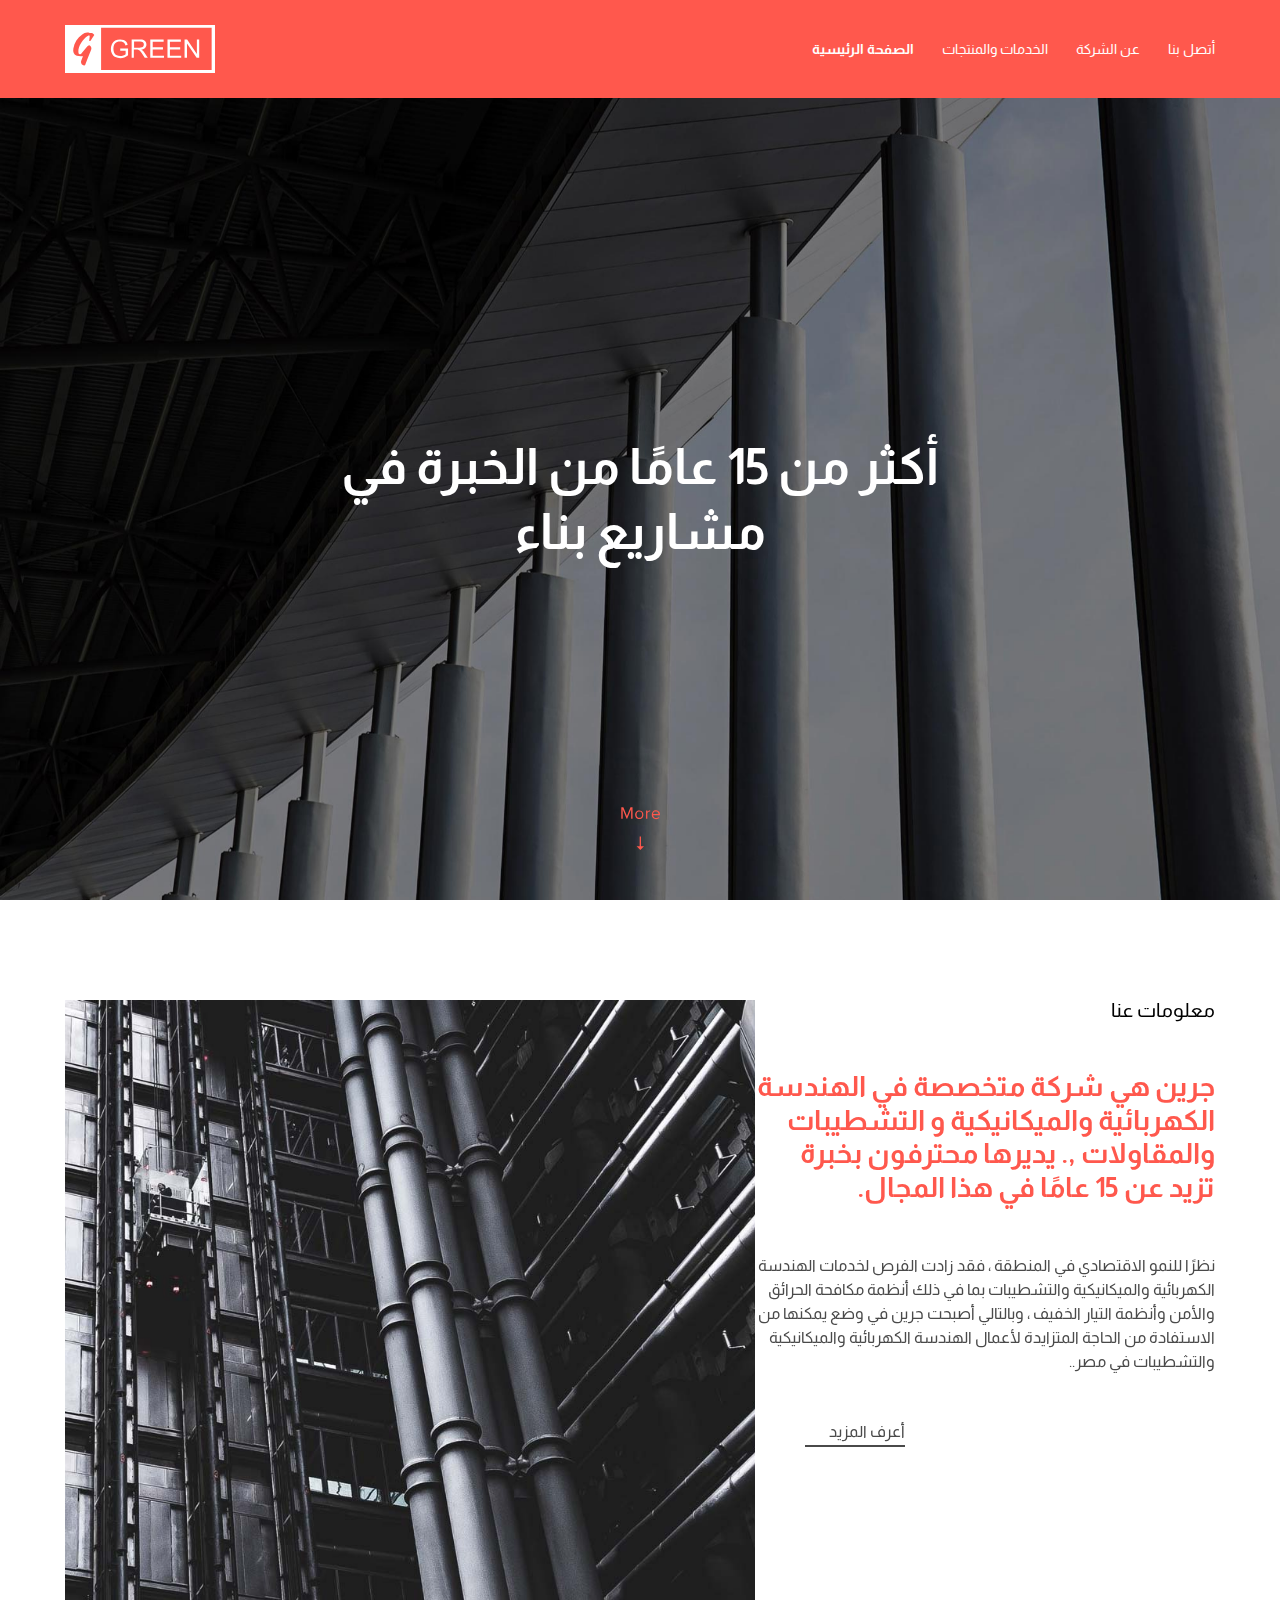
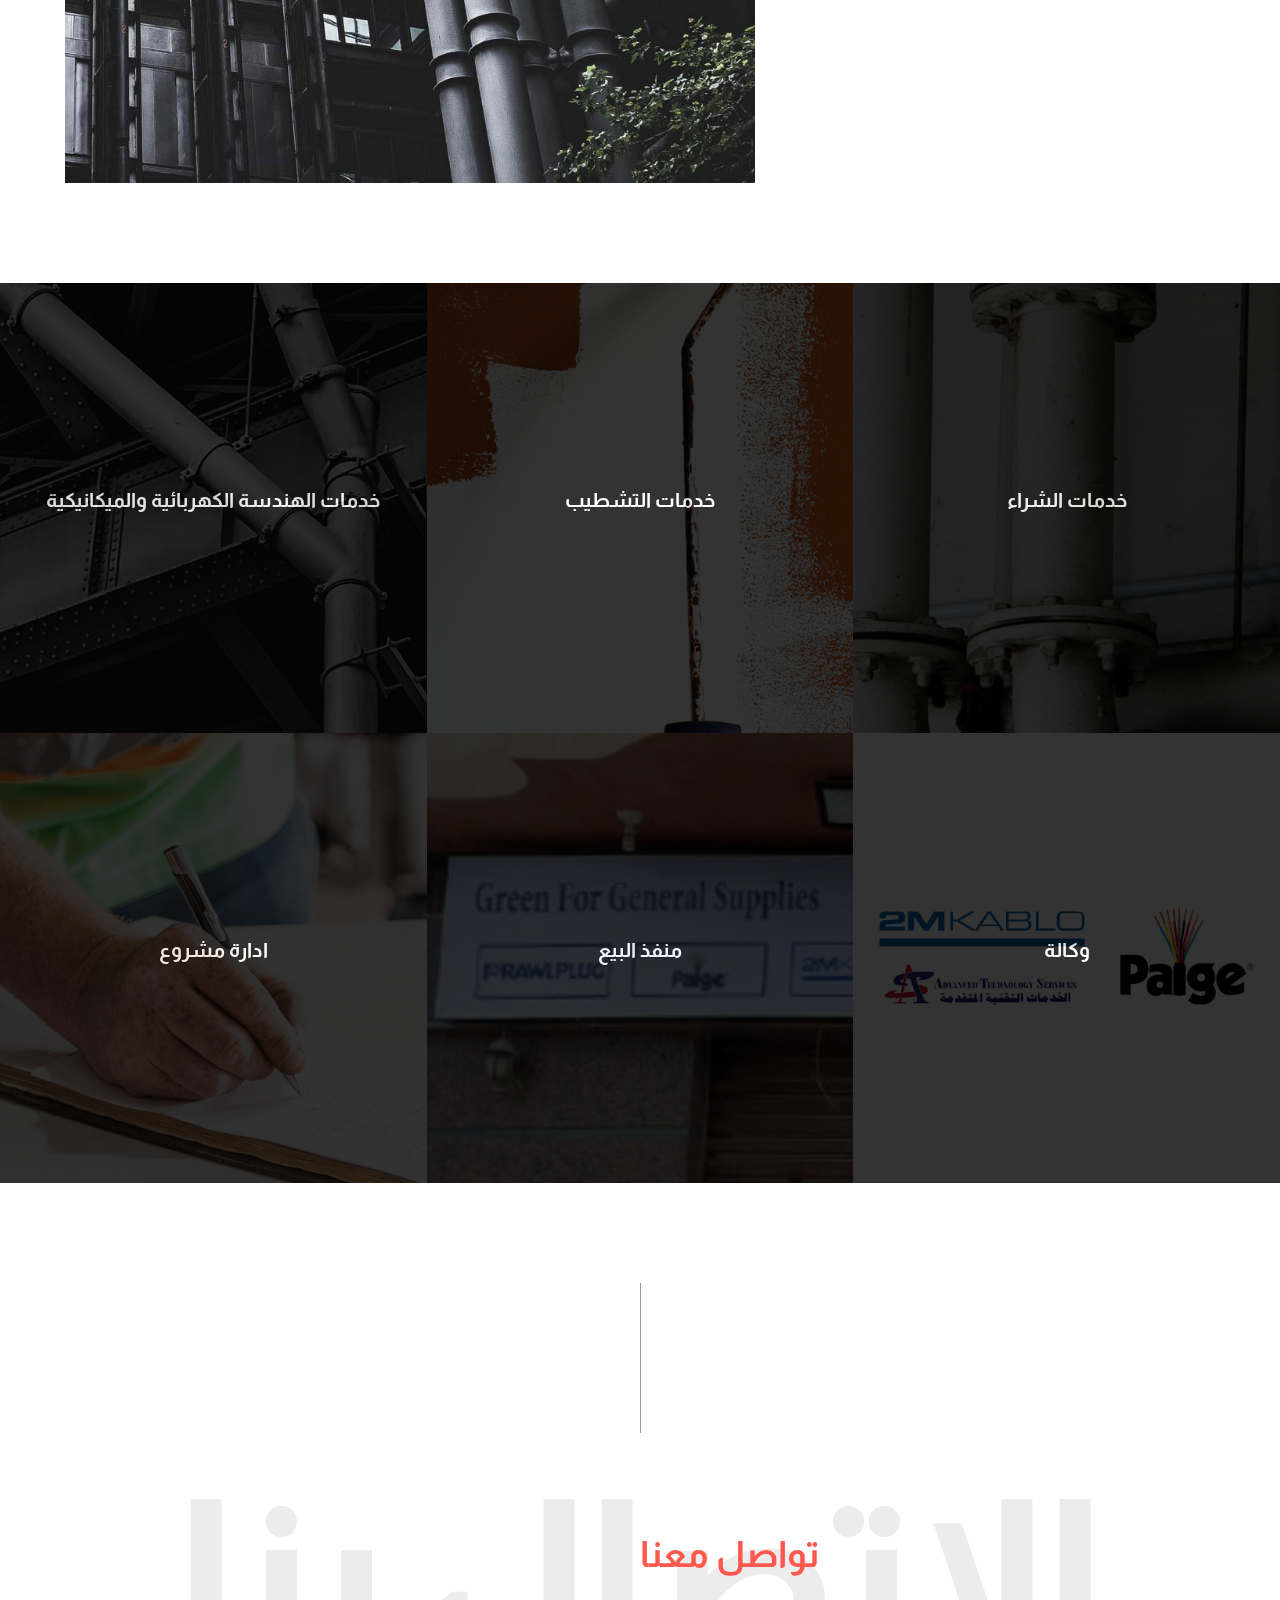
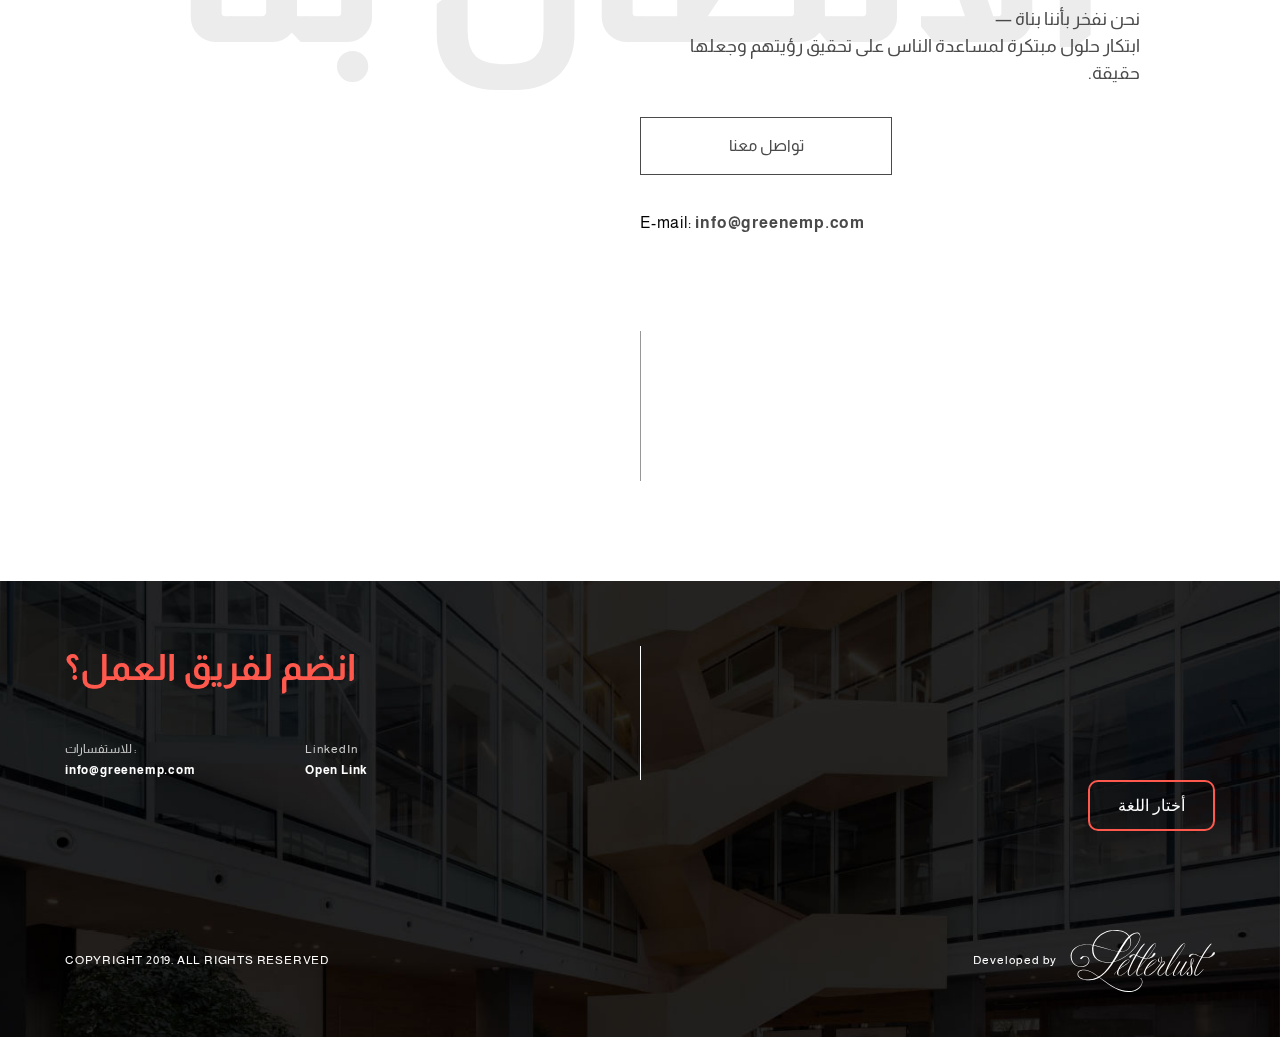
==== ar/index.html @ 24c0fe97 "Add files via upload" ====
<!doctype html>
<html lang="en" >

<head>

    <title>Green - Electromechanical Projects</title>
    <meta charset="UTF-8" />
    <meta name="viewport" content="width=device-width, initial-scale=1, maximum-scale=1, minimum-scale=1, user-scalable=no" />
    <link rel="shortcut icon" type="image/png" href="img/generic/favicon.png" />

    <!--fonts-->
<link href="https://fonts.googleapis.com/css2?family=Almarai&display=swap" rel="stylesheet">
    
    <!-- css -->
    <link rel="stylesheet" type="text/css" href="css/reset.css">
    <link rel="stylesheet" type="text/css" href="css/style.css">
    <link rel="stylesheet" type="text/css" href="css/hamburgers.css" rel="stylesheet">
	
	
	<link href="https://fonts.googleapis.com/css2?family=Almarai:wght@300&display=swap" rel="stylesheet">


</head>


<body>

    <nav>

        <div class="flex-1">
            <a href="index.html"><img src="img/generic/green-logo-white.svg"></a>
        </div>

        <ul class="flex-2 desktop-nav">
            <a href="index.html">
                <li class="current-page">الصفحة الرئيسية</li>
            </a>

            <a href="products.html">
                <li>الخدمات والمنتجات</li>
            </a>

            <a href="aboutus-company.html">
                <li>عن الشركة</li>
            </a>

            <a href="contact.html">
                <li>أتصل بنا</li>
            </a>
        </ul>

        <div class="hamburger hamburger--3dy" type="button" id="burger-button">
            <span class="hamburger-box">
                <span class="hamburger-inner"></span>
            </span>
        </div>

        <div id="mobileMenu" class="mobileMenuInactive">

            <ul id="mobileMenuUl" class="UlTransparent">

            <a href="index.html">
                <li class="current-page">الصفحة الرئيسية</li>
            </a>

            <a href="products.html">
                <li>الخدمات والمنتجات</li>
            </a>

            <a href="aboutus-company.html">
                <li>عن الشركة</li>
            </a>

            <a href="contact.html">
                <li>أتصل بنا</li>
            </a>

            </ul>

        </div>

    </nav>
    
    <section class="homepage-intro">
        
        <h1>أكثر من 15 عامًا من الخبرة في
<br>مشاريع بناء</h1>
        <img src="img/homepage/more.svg">
        
    </section>
    
    <section class="homepage-intro-img"></section>
    
    <section class="homepage-about">
        <div class="page-padding">
            <div class="flex-1">
                <h1 dir="rtl">معلومات عنا</h1>
                <h2 dir="rtl">جرين هي شركة متخصصة في الهندسة الكهربائية والميكانيكية و التشطيبات والمقاولات ,. يديرها محترفون بخبرة تزيد عن 15 عامًا في هذا المجال.</h2>
                <p dir="rtl">نظرًا للنمو الاقتصادي في المنطقة ، فقد زادت الفرص لخدمات الهندسة الكهربائية والميكانيكية والتشطيبات بما في ذلك أنظمة مكافحة الحرائق والأمن وأنظمة التيار الخفيف ، وبالتالي أصبحت جرين  في وضع يمكنها من الاستفادة من الحاجة المتزايدة لأعمال الهندسة الكهربائية والميكانيكية والتشطيبات  في مصر..</p>
                <a href="aboutus-company.html " class="CTA"> <div dir="rtl">أعرف المزيد</div> </a>
            </div>
            <div class="flex-2">
                
            </div>
        </div>
    </section>
    
    <section class="homepage-services">
        
        <div class="flex-1">
            <a href="products.html"><div class="img"></div></a>
            <h2>خدمات الهندسة الكهربائية والميكانيكية </h2>
        </div>
        <div class="flex-2">
            <a href="products.html"><div class="img"></div></a>
            <h2>خدمات التشطيب</h2>
        </div>
        <div class="flex-3">
            <a href="products.html"><div class="img"></div></a>
            <h2>خدمات الشراء</h2>
        </div>
        
        <div class="flex-4">
            <a href="products.html"><div class="img"></div></a>
            <h2>ادارة مشروع</h2>
        </div>
        <div class="flex-5">
            <a href="products.html"><div class="img"></div></a>
            <h2>منفذ البيع</h2>
        </div>
        <div class="flex-6">
            <a href="products.html"><div class="img"></div></a>
            <h2>وكالة</h2>
        </div>
        
    </section>
    
    <section class="homepage-contact">
        
        <h1>الاتصال بنا</h1>
        
        <div class="half-section">
        
            <div class="border"></div>
            
            <h2 > تواصل معنا </h2>
            
            <p dir="rtl">نحن نفخر بأننا بناة —<br>
               ابتكار حلول مبتكرة لمساعدة الناس على تحقيق رؤيتهم وجعلها حقيقة. </p>
            
            <a href="#" class="letstalk"><div>تواصل معنا</div></a>
            
            <h3>E-mail: <a href="#">info@greenemp.com</a></h3>
            
            <div class="border"></div>
        
        </div>
    </section>
    
    <footer>
        
       <div class="contact" >
            <h1  >انضم لفريق العمل؟</h1>
            <h2>للاستفسارات :<br><a href="mailto:info@greenemp.com">info@greenemp.com</a></h2>
            <h2>LinkedIn<br><a href="https://www.linkedin.com/company/green-electromechanical-projects/?viewAsMember=true" target="_blank">Open Link</a></h2>
        </div>
		
		
		
				  <div class="dropdown lang-img">
		  <button onclick="myFunction()" class="dropbtn">أختار اللغة</button>
		  <div id="myDropdown" class="dropdown-content">
			<a href="#">عربي</a>
			<a href="index.html">ENGLISH</a>
		  </div>
		</div>		
        
        <div class="credits">
            <h3>COPYRIGHT 2019. ALL RIGHTS RESERVED</h3>
            <h4>Developed by <a href="http://letterlust.studio" target="_blank"><img src="img/generic/letterlust_logo_white.svg"></a></h4>
        </div>
        
    </footer>
    
  	<script>
/* When the user clicks on the button, 
toggle between hiding and showing the dropdown content */
function myFunction() {
  document.getElementById("myDropdown").classList.toggle("show");
}

// Close the dropdown if the user clicks outside of it
window.onclick = function(event) {
  if (!event.target.matches('.dropbtn')) {
    var dropdowns = document.getElementsByClassName("dropdown-content");
    var i;
    for (i = 0; i < dropdowns.length; i++) {
      var openDropdown = dropdowns[i];
      if (openDropdown.classList.contains('show')) {
        openDropdown.classList.remove('show');
      }
    }
  }
}
</script>  
    
    <!--Hamburger Button Animation-->

    <script>
        // Look for .hamburger
        var hamburger = document.querySelector(".hamburger");
        var mobileMenu = document.querySelector("#mobileMenu");
        var mobileMenuUl = document.querySelector("#mobileMenuUl");
        // On click
        hamburger.addEventListener("click", function() {
            // Toggle class "is-active"
            hamburger.classList.toggle("is-active");
            // Open Menu
            mobileMenu.classList.toggle("mobileMenuActive");
            // Show Links
            mobileMenuUl.classList.toggle("UlOpaque");
        });
    </script>





</body>

</html>
---- ar/css/style.css ----
body {
font-family: 'Almarai', sans-serif;
    letter-spacing: 0.05em;
}




/*Generic Classes*/

.nav-space {
    padding-top: 75px;
}

.page-padding {
    padding-left: 65px;
    padding-right: 65px;
}

.CTA-section {
    background: #FF584D;
    text-align: center;
    color: #fff;
    padding: 120px 40px;
}

.CTA-section h2 {
    font-size: 40px;
    font-weight: 600;
}

.CTA-section p {
    margin: 40px auto;
    max-width: 700px;
    line-height: 2.1em;
}

.CTA-section .contactus {
    color: #fff;
    text-decoration: none;
}

.CTA-section .contactus div {
    border: solid 1px #fff;
    width: 250px;
    text-align: center;
    padding: 20px 0;
    margin: 0 auto;
}

.CTA-section .contactus div:hover {
    background: #fff;
    color: #FF584D;
    border: solid 1px #fff;
}



/*Large Desktop*/

/*Navigation*/

nav {
    background: #FF584D;
    padding: 25px 0;
    position: fixed;
    top: 0;
    left;
    0;
    width: 100%;
    z-index: 100;
}

nav .flex-1 {
    float: left;
    margin-left: 65px;
}

nav .flex-2 {
    float: right;
    margin-top: 16px;
    margin-right: 65px;
}

nav .flex-1 img {
    width: 150px;
    float: left;
}

nav .flex-1 p {
    float: left;
    color: #fff;
    font-size: 14px;
    font-weight: 600;
    margin-top: 16px;
    margin-left: 50px;
}

.desktop-nav li {
    display: inline;
    padding-left: 25px;
    font-size: 14px;
    text-align: right;
}

nav a {
    color: #fff;
    text-decoration: none;
}

nav li:hover {
    opacity: 0.5;
}

.current-page {
    font-weight: 600;
}


.desktop-nav {
    display: block;
}

#burger-button {
    display: none;
    position: absolute;
    top: 22px;
    right: 25px;
    z-index: 100;
}

#mobileMenu {
    display: block;
    background: #FF584D;
    position: fixed;
    width: 100%;
    height: 100%;
    top: 0;
    z-index: 50;

    -webkit-transition: all .3s ease-in-out 0s;
    transition: all .3s ease-in-out 0s;
}

.mobileMenuInactive {
    left: 100%;
}

.mobileMenuActive {
    left: 0;
}

#mobileMenuUl {
    -webkit-transition: all .2s linear 0.3s;
    transition: all .2s linear 0.3s;
}

.UlTransparent {
    opacity: 0;
}

.UlOpaque {
    opacity: 1;
}

#mobileMenu ul {
    margin-left: 45px;
    margin-top: 100px;
}

#mobileMenu li {
    margin: 40px 0;
    font-size: 16px;
    text-transform: uppercase;
}

/*Homepage Intro*/

.homepage-intro-img {
    position: fixed;
    top: 0;
    left: 0;
    z-index: -100;
    height: 100vh;
    width: 100%;
    background-image: url('../img/homepage/homepage-intro.jpg');
    background-repeat: no-repeat;
    -webkit-background-size: cover;
    -moz-background-size: cover;
    -o-background-size: cover;
    background-size: cover;
    background-position: center;
}

.homepage-intro {
    height: 100vh;
    width: 100%;
    position: relative;
}

.homepage-intro h1 {
    text-align: center;
    position: absolute;
    width: 100%;
    top: 50%;
    margin-top: -15px;

    color: #fff;

    font-size: 50px;
    font-weight: 600;
    line-height: 1.3em;

    height: 130px;
}

.homepage-intro img {
    position: absolute;
    width: 40px;
    bottom: 50px;
    left: 50%;
    margin-left: -20px;
}

/*Homepage About*/

.homepage-about {
    background: #fff;
    padding-top: 100px;
    padding-bottom: 100px;
    overflow: hidden;
    position: relative;
    min-height: 70vh;
}

.homepage-about .flex-1 {
    width: 40%;
    float: right;
}

.homepage-about .flex-1 h1 {
    font-size: 20px;
}

.homepage-about .flex-1 h2 {
    font-size: 36px;
    line-height: 1.2em;
    font-weight: 600;
    margin: 50px 0;
    color: #FF584D;
}

.homepage-about .flex-1 p {
    font-size: 18px;
    line-height: 1.5em;
    margin: 50px 0;
    color: #4A4A4A;
}

.homepage-about .flex-1 .CTA {
    color: #4A4A4A;
    text-decoration: none;

}

.homepage-about .flex-1 .CTA div {
    padding-bottom: 5px;
    border-bottom: solid 2px #4A4A4A;
    width: 100px;
	margin-left: 50px;

    -webkit-transition: all .1s ease-in-out 0s;
    transition: all .1s ease-in-out 0s;
}

.homepage-about .flex-1 .CTA div:hover {
    border-bottom: solid 4px #FF584D;
}

.homepage-about .flex-2 {
    height: 87vh;
    width: 60%;
    float: right;
    background-image: url('../img/homepage/homepage-about.jpg');
    background-repeat: no-repeat;
    -webkit-background-size: cover;
    -moz-background-size: cover;
    -o-background-size: cover;
    background-size: cover;
    background-position: center;
}

/*Homepage Services*/

.homepage-services {
    height: 100vh;
    background: #000;
}

.homepage-services > div {
    width: 33.333%;
    float: left;
    height: 50vh;
}

.homepage-services > div .img {
    opacity: 0.2;
}

.homepage-services > div .img:hover {
    opacity: 0.4;
}

.homepage-services .flex-1 .img {
    height: 50vh;
    background-image: url('../img/homepage/services-mepconstructionservices.jpg');
    background-repeat: no-repeat;
    -webkit-background-size: cover;
    -moz-background-size: cover;
    -o-background-size: cover;
    background-size: cover;
    background-position: center;
}

.homepage-services .flex-2 .img {
    height: 50vh;
    background-image: url('../img/homepage/services-finishingservices.jpg');
    background-repeat: no-repeat;
    -webkit-background-size: cover;
    -moz-background-size: cover;
    -o-background-size: cover;
    background-size: cover;
    background-position: center;
}

.homepage-services .flex-3 .img {
    height: 50vh;
    background-image: url('../img/homepage/services-procurementservices.jpg');
    background-repeat: no-repeat;
    -webkit-background-size: cover;
    -moz-background-size: cover;
    -o-background-size: cover;
    background-size: cover;
    background-position: center;
}

.homepage-services .flex-4 .img {
    height: 50vh;
    background-image: url('../img/homepage/services-projectmanagement.jpg');
    background-repeat: no-repeat;
    -webkit-background-size: cover;
    -moz-background-size: cover;
    -o-background-size: cover;
    background-size: cover;
    background-position: center;
}

.homepage-services .flex-5 .img {
    height: 50vh;
    background-image: url('../img/homepage/services-retail.jpg');
    background-repeat: no-repeat;
    -webkit-background-size: cover;
    -moz-background-size: cover;
    -o-background-size: cover;
    background-size: cover;
    background-position: center;
}

.homepage-services .flex-6 .img {
    height: 50vh;
    background-image: url('../img/homepage/services-agency.jpg');
    background-repeat: no-repeat;
    -webkit-background-size: cover;
    -moz-background-size: cover;
    -o-background-size: cover;
    background-size: cover;
    background-position: center;
}

.homepage-services h2 {
    font-size: 20px;
    font-weight: 600;
    color: #fff;
    text-align: center;
    margin-top: -27vh;
}


/*Homepage Contact*/

.homepage-contact {
    padding: 100px 0;
    background: #fff;
}

.homepage-contact h1 {
    text-align: center;
    font-size: 200px;
    font-weight: 800;
    letter-spacing: 0.1em;
    color: #ececec;

    position: absolute;
    width: 100%;
    margin-top: 190px;
}

.homepage-contact .half-section {
    width: 50%;
    margin-left: 50%;
    position: relative;
    z-index: 10;
}

.homepage-contact h2 {
    color: #FF584D;
    font-size: 36px;
    line-height: 1.2em;
    font-weight: 600;
    margin-top: 100px;
}

.homepage-contact p {
    color: #4A4A4A;
    font-size: 18px;
    line-height: 1.5em;
    margin: 30px 0;
    width: 500px;
}

.homepage-contact .letstalk {
    color: #4A4A4A;
    text-decoration: none;
}

.homepage-contact .letstalk div {
    border: solid 1px #4A4A4A;
    width: 250px;
    text-align: center;
    padding: 20px 0;
    margin-bottom: 40px;
}

.homepage-contact .letstalk div:hover {
    background: #FF584D;
    color: #fff;
    border: solid 1px #FF584D;
}

.homepage-contact h3 {
    font-size: 16px;
    margin-bottom: 100px;
}

.homepage-contact h3 a {
    color: #4A4A4A;
    text-decoration: none;
    font-weight: 600;
}

.homepage-contact h3 a:hover {
    color: #FF584D;
}

.homepage-contact .border {
    height: 150px;
    border-left: solid 1px #979797;
}


/*Generic*/

.page-intro {
    height: 70vh;
    margin-top: 98px;
    position: relative;
}

.page-intro-img {
    position: fixed;
    top: 0;
    left: 0;
    z-index: -100;
    height: 100vh;
    width: 100%;
}

.page-intro h1 {
    color: #fff;
    font-size: 50px;
    font-weight: 800;

    text-align: center;
    position: absolute;
    width: 100%;
    top: 50%;
    margin-top: -25px;

    height: 50px;
}

/*Products & Services*/

.products-intro-img {
    background-image: url('../img/services/services-intro.jpg');
    background-repeat: no-repeat;
    -webkit-background-size: cover;
    -moz-background-size: cover;
    -o-background-size: cover;
    background-size: cover;
    background-position: center;
}

.product-list {
    background: #fff;
    padding: 65px;
}

.product-list .container {
    display: flex;
    justify-content: space-between;
}

.product-list .container > div {
    width: 30%;
}

.product-list img {
    width: 100%;
}

.product-list h2 {
    color: #4A4A4A;
    font-size: 26px;
    line-height: 1.4;
    font-weight: 600;
    margin: 45px 0 40px 0;
}

.product-list p {
    color: #4A4A4A;
    font-size: 18px;
    line-height: 1.7em;
    margin: 40px 0;
}

.product-list a {
    color: #FF584D;
    text-decoration: none;
}



/*About Us - Company*/

.about-company-intro-img {
    background-image: url('../img/about/about-company-bg.jpg');
    background-repeat: no-repeat;
    -webkit-background-size: cover;
    -moz-background-size: cover;
    -o-background-size: cover;
    background-size: cover;
    background-position: center;
}

.about-nav {
    width: 600px;
    position: absolute;
    bottom: 100px;
    left: 50%;
    margin-left: -300px;
    overflow: hidden;
}

.about-nav a {
    color: #fff;
    text-decoration: none;
}

.about-nav div {
    text-align: center;
    width: 50%;
    float: left;
    padding-bottom: 20px;

    -webkit-transition: all .3s ease-in-out 0s;
    transition: all .3s ease-in-out 0s;
}

.about-nav div:hover {
    border-bottom: solid 2px #fff;
}

.about-nav .selected {
    border-bottom: solid 2px #fff;
}


.aboutus-company {
    background: #fff;
    padding: 65px;
}

.aboutus-company .about-us,
.aboutus-company .objectives,
.aboutus-company .mission {
    overflow: hidden;
}



.aboutus-company h1 {
    font-size: 20px;
    font-weight: 600;
    margin-bottom: 65px;
}

.aboutus-company h2 {
    font-size: 30px;
    line-height: 1.5em;
    font-weight: 600;
    margin-bottom: 65px;
    margin-right: 60px;
    color: #FF584D;
    float: right;
    width: 50%;
}


.aboutus-company h3 {
    font-size: 25px;
    line-height: 1.5em;
    font-weight: 600;
    margin-bottom: 65px;
    margin-right: 60px;
    color: #FF584D;
    float: left;
    width: 50%;
}

.aboutus-company p {
    font-size: 18px;
    line-height: 1.7em;
    margin-bottom: 65px;
    color: #4A4A4A;
}

.aboutus-company .side-image {
    width: 600px;
}

.aboutus-company .full-width {
    width: 100%;
}

.aboutus-company .objectives,
.aboutus-company .mission {
    margin-top: 65px;

}

.aboutus-company .objectives h1,
.aboutus-company .mission h1 {
    color: #FF584D;
}



.aboutus-company .objectives h2,
.aboutus-company .mission h2 {
    color: #4A4A4A;
}

.aboutus-company .objectives img {
    float: left;
    margin-right: 60px;
}

.aboutus-company .mission img {
    float: right;
}





.aboutus-company-keystosuccess {
    background: #eeeeee;
    padding: 65px;
    overflow: hidden;
}

.aboutus-company-keystosuccess h1 {
    text-transform: uppercase;
    font-size: 36px;
    font-weight: 600;
    color: #4A4A4A;
    margin-bottom: 45px;
}

.aboutus-company-keystosuccess p {
    font-size: 14px;
    line-height: 2.3em;
}

.aboutus-company-keystosuccess p b {
    font-weight: 600;
}

.aboutus-company-keystosuccess p img {
    width: 25px;
    margin-right: 8px;
    vertical-align: middle;
}

.aboutus-company-keystosuccess > img {
    width: 400px;
    float: right;
    margin-left: 60px;
}






/*About Us - Founders*/

.about-founders-intro-img {
    background-image: url('../img/about/about-founders-bg.jpg');
    background-repeat: no-repeat;
    -webkit-background-size: cover;
    -moz-background-size: cover;
    -o-background-size: cover;
    background-size: cover;
    background-position: center;
}

.aboutus-founders {
    padding: 65px;
    color: #4A4A4A;
    background: #fff;
}

.aboutus-founders .container {
    display: flex;
}

.aboutus-founders .flex-1,
.aboutus-founders .flex-2 {
    width: 50%;
}

.aboutus-founders img {
    width: 400px;
}

.aboutus-founders h1 {
    font-size: 26px;
    font-weight: 600;
    color: #FF584D;
    margin: 25px 0;
}

.aboutus-founders p {
    font-size: 14px;
    line-height: 1.9em;
    color: #4A4A4A;
    max-width: 700px;
}

.aboutus-founders p span {
    font-weight: 600;
    font-size: 16px;
}


/*Contact*/

.contact-page {
    margin-top: 98px;
    padding: 65px;
    display: flex;
    justify-content: space-between;
    color: #4A4A4A;
}

.contact-page .flex-1,
.contact-page .flex-2 {
    width: 48%;
}

.contact-page .flex-1 img {
    width: 100%;
}

.contact-page h1 {
    font-size: 40px;
    font-weight: 600;
    margin-bottom: 50px;
}

.contact-page h2 {
    font-size: 20px;
}

.contact-page h3 {
    font-size: 20px;
    line-height: 1.6em;
    font-weight: 600;
    margin-top: 25px;
}

.contact-page h3 span {
    font-weight: 400;
}

.contact-page form {
    margin-top: 50px;
}

.contact-page form input,
.contact-page form textarea {
    width: 350px;
    padding: 20px;
    margin-bottom: 25px;
    border: solid 1px #4A4A4A;
    text-transform: uppercase;
    font-size: 14px;
    letter-spacing: 0.05em;
    font-weight: 600;
    font-family: 'Montserrat', sans-serif;
    display: block;
}

.contact-page #submit {
    background: #FF584D;
    color: #fff;
    width: 392px;
    border: none;
}

.contact-page #submit:hover {
    background: #000;
}

/*Footer*/

footer {

    padding: 65px 65px 45px 65px;

    background-image: url('../img/generic/footer.jpg');
    background-repeat: no-repeat;
    -webkit-background-size: cover;
    -moz-background-size: cover;
    -o-background-size: cover;
    background-size: cover;
    background-position: center;
}

footer .contact {
    width: 50%;
    border-right: solid 1px #fff;
    overflow: hidden;
}

footer h1 {
    color: #FF584D;
    font-size: 36px;
    line-height: 1.2em;
    font-weight: 600;
    margin-bottom: 50px;
}

footer .contact h2 {
    color: #cecece;
    font-size: 12px;
    line-height: 1.7em;
    width: 240px;
    float: left;
}

footer .contact h2 a {
    color: #fff;
    text-decoration: none;
    font-weight: 600;
}

footer .contact h2 a:hover {
    color: #FF584D;
}

footer .credits {
    overflow: hidden;
    color: #fff;
    font-size: 12px;
    margin-top: 150px;
}

footer .credits h3 {
    float: left;
    margin-top: 24px;
}

footer .credits h4 {
    float: right;
}

footer .credits h4 img {
    width: 145px;
    vertical-align: middle;
    margin-left: 10px;
}



.lang-img {
	float: right;
	vertical-align: middle;
	margin-left: 10px;
	}
	
.lang-font {
	float: right;
	vertical-align: middle;
	margin-left: 10px;
	font-size:15px;
	color:white;
	text-decoration:none;
	}
	
	
	
	







.dropbtn {
  color: #dc3545;
  background-color: transparent;
  background-image: none;
  border-color: #dc3545;
  border:2px solid #ff584d;
  border-radius: 10px;
  font-size: 16px;
  color: white;
  font-size: 16px;
    padding: 14px 28px;

}

.dropbtn:hover, .dropbtn:focus {
  color: #fff;
  background-color: #dc3545;
  border-color: #dc3545;
  }

.dropdown {
  position: relative;
  display: inline-block;
}

.dropdown-content {
  display: none;
  position: absolute;
  background-color: #ffffff;
  min-width: 160px;
  overflow: auto;
  box-shadow: 0px 8px 16px 0px rgba(0,0,0,0.2);
  z-index: 1;
}

.dropdown-content a {
  color: black;
  padding: 12px 16px;
  text-decoration: none;
  display: block;
}

.dropdown a:hover {background-color: #ddd;}

.show {display: block;}


	
	

/*Responsiveness*/


/*	Less than 1020 Laptop */

@media (max-width: 1650px) {

    .homepage-about .flex-1 h2 {
        font-size: 28px;
    }

    .homepage-about .flex-1 p {
        font-size: 16px;
    }

    .product-list h2 {
        font-size: 20px;
    }

    .product-list p {
        font-size: 14px;
    }

    .aboutus-company h1 {
        font-size: 18px;
    }

    .aboutus-company h2 {
        font-size: 22px;
        line-height: 1.7em;
        width: 50%;
    }

    .aboutus-company p {
        font-size: 18px;
        line-height: 1.7em;
        color: #4A4A4A;
    }

    .aboutus-company .side-image {
        width: 400px;
    }

    .aboutus-company-keystosuccess p {
        font-size: 15px;
        line-height: 2.3em;
    }

    .aboutus-founders p {
        max-width: 440px;
    }

    .contact-page h1 {
        font-size: 30px;
    }

    .contact-page h2 {
        font-size: 16px;
    }

    .contact-page h3 {
        font-size: 16px;
    }

}


/*	Less than 1100 iPad */

@media (max-width: 1100px) {

    .desktop-nav {
        display: none;
    }

    #burger-button {
        display: block;
    }

    nav .flex-1 {
        margin-left: 40px;
    }

    .page-padding {
        padding-left: 40px;
        padding-right: 40px;
    }

    .homepage-intro h1 {
        width: 450px;
        margin-top: -80px;
        font-size: 40px;
        left: 50%;
        margin-left: -225px;
        height: 210px;
    }


    .homepage-about .flex-1 {
        width: 60%;
    }

    .homepage-about .flex-2 {
        height: 70vh;
        width: 35%;
    }

    .homepage-about .flex-1 h1 {
        font-size: 18px;
    }

    .homepage-about .flex-1 h2 {
        font-size: 25px;
        line-height: 1.3em;
    }

    .homepage-about .flex-1 p {
        font-size: 16px;
        line-height: 1.5em;
    }

    .homepage-services h2 {
        font-size: 14px;
    }

    .homepage-contact h1 {
        font-size: 120px;
        width: 100%;
        margin-top: 190px;
    }

    .homepage-contact p {
        font-size: 14px;
        line-height: 1.8em;
        width: 400px;
    }

    .homepage-contact h3 {
        font-size: 14px;
    }

    .page-intro h1 {
        font-size: 36px;
        margin-top: -20px;
        height: 40px;
    }

    .product-list h2 {
        font-size: 16px;
        line-height: 1.4em;
        margin: 45px 0 20px 0;
    }

    .product-list p {
        font-size: 14px;
        line-height: 1.7em;
        margin: 20px 0;
    }

    .CTA-section h2 {
        font-size: 30px;
    }

    .CTA-section p {
        font-size: 14px;
        max-width: 550px;
    }

    .aboutus-company {
        padding: 40px;
    }

    .aboutus-company h1 {
        font-size: 18px;
    }

    .aboutus-company h2 {
        font-size: 20px;
        line-height: 1.55em;
        width: 50%;
    }

    .aboutus-company p {
        font-size: 15px;
        line-height: 1.7em;
    }

    .aboutus-company .side-image {
        width: 100%;
    }

    .aboutus-company .objectives h2,
    .aboutus-company .mission h2 {
        width: 100%;
    }

    .aboutus-company .objectives h1 {
        margin-top: 10px;
    }

    .aboutus-company .objectives .side-image {
        margin-top: 0px;
    }

    .aboutus-company .mission .side-image {
        margin-bottom: 75px;
    }

    .aboutus-company-keystosuccess {
        padding: 65px 40px;
    }

    .aboutus-company-keystosuccess > img {
        width: 100%;
        float: left;
        margin-left: 0;
        margin-bottom: 60px;
    }

    .aboutus-founders {
        padding: 40px 40px 65px 40px;
    }

    .aboutus-founders .flex-1,
    .aboutus-founders .flex-2 {
        width: 50%;
    }

    .aboutus-founders img {
        width: 90%;
    }

    .aboutus-founders h1 {
        font-size: 20px;
    }

    .aboutus-founders p {
        font-size: 14px;
        line-height: 1.9em;
        color: #4A4A4A;
        max-width: 290px;
    }

    .aboutus-founders p span {
        font-weight: 600;
        font-size: 16px;
    }

    .contact-page {
        padding: 40px;
    }

    .contact-page .flex-1 {
        width: 45%;
    }

    .contact-page .flex-2 {
        width: 50%;
    }

    .contact-page h1 {
        font-size: 26px;
    }

    .contact-page h2 {
        font-size: 14px;
    }

    .contact-page h3 {
        font-size: 14px;
    }

    .contact-page form input,
    .contact-page form textarea {
        width: 250px;
        font-size: 12px;
    }

    .contact-page #submit {
        width: 292px;
        font-size: 12px;
    }

    footer {
        padding: 65px 40px 45px 40px;
    }

    footer .contact h2 {
        margin-top: 20px;
    }

}


/*	Less than 700 Mobile */

@media (max-width: 700px) {

    nav .flex-1 p {
        display: none;
    }

    .homepage-intro h1 {
        width: 300px;
        margin-top: -55px;
        font-size: 30px;
        margin-left: -150px;
        height: 155px;
    }

    .homepage-about .flex-1 {
        width: 100%;
    }

    .homepage-about .flex-2 {
        width: 100%;
        margin-top: 50px;
    }

    .homepage-services h2 {
        font-size: 11px;
        line-height: 1.3em;
        width: 130px;
        margin-left: auto;
        margin-right: auto;
    }

    .homepage-contact {
        padding: 0;
    }

    .homepage-contact h1 {
        font-size: 60px;
        margin-top: 120px;
    }

    .homepage-contact .half-section {
        width: 100%;
        margin-left: 0;
        text-align: center;
    }

    .homepage-contact h2 {
        color: #FF584D;
        font-size: 30px;
        line-height: 1.2em;
        font-weight: 600;
        margin-top: 100px;
    }

    .homepage-contact p {
        font-size: 14px;
        line-height: 1.7em;
        margin: 30px auto;
        max-width: 340px;
    }

    .homepage-contact .letstalk div {
        width: 250px;
        margin: 0 auto 40px auto;
    }

    .homepage-contact .border {
        height: 80px;
        border-left: none;
    }

    .page-intro h1 {
        font-size: 26px;
        margin-top: -13px;
        height: 26px;
    }

    .product-list {
        padding: 40px;
    }

    .product-list .container {
        display: block;
    }

    .product-list .container > div {
        width: 100%;
        margin-bottom: 50px;
    }

    .about-nav {
        width: 320px;
        margin-left: -160px;
    }
    
    .aboutus-company h2 {
        width: 100%;
    }
    
    .aboutus-founders .container {
        display: block;
    }
    
    .aboutus-founders .flex-1,
    .aboutus-founders .flex-2 {
        width: 100%;
        margin-bottom: 40px;
    }

    .aboutus-founders img {
        width: 100%;
    }
    
    .contact-page {
        display: block;
    }
    
    .contact-page .flex-1 {
        width: 100%;
        margin-bottom: 40px;
    }

    .contact-page .flex-2 {
        width: 100%;
    }

    .contact-page h1 {
        font-size: 26px;
    }

    .contact-page h2 {
        font-size: 14px;
    }

    .contact-page h3 {
        font-size: 14px;
    }

    .contact-page form input,
    .contact-page form textarea {
        width: 250px;
        font-size: 12px;
    }

    .contact-page #submit {
        width: 292px;
        font-size: 12px;
    }

    footer .contact {
        width: 100%;
        border-right: none;
    }

    footer .contact h2 {
        font-size: 14px;
    }

    footer .credits {
        margin-top: 100px;
    }

    footer .credits h3 {
        float: left;
        margin-top: 0;
        margin-bottom: 30px;
    }

    footer .credits h4 {
        float: left;
    }


}
---- ar/css/hamburgers.css ----
/*!
 * Hamburgers
 * @description Tasty CSS-animated hamburgers
 * @author Jonathan Suh @jonsuh
 * @site https://jonsuh.com/hamburgers
 * @link https://github.com/jonsuh/hamburgers
 */
.hamburger {
  padding: 15px 15px;
  display: inline-block;
  cursor: pointer;
  transition-property: opacity, filter;
  transition-duration: 0.15s;
  transition-timing-function: linear;
  font: inherit;
  color: inherit;
  text-transform: none;
  background-color: transparent;
  border: 0;
  margin: 0;
  overflow: visible; }
  .hamburger:hover {
    opacity: 0.7; }
  .hamburger.is-active:hover {
    opacity: 0.7; }
  .hamburger.is-active .hamburger-inner,
  .hamburger.is-active .hamburger-inner::before,
  .hamburger.is-active .hamburger-inner::after {
    background-color: #fff; }

.hamburger-box {
  width: 40px;
  height: 24px;
  display: inline-block;
  position: relative; }

.hamburger-inner {
  display: block;
  top: 50%;
  margin-top: -2px; }
  .hamburger-inner, .hamburger-inner::before, .hamburger-inner::after {
    width: 40px;
    height: 3px;
    background-color: #fff;
    border-radius: 0px;
    position: absolute;
    transition-property: transform;
    transition-duration: 0.15s;
    transition-timing-function: ease; }
  .hamburger-inner::before, .hamburger-inner::after {
    content: "";
    display: block; }
  .hamburger-inner::before {
    top: -10px; }
  .hamburger-inner::after {
    bottom: -10px; }

/*
   * 3DX
   */
.hamburger--3dx .hamburger-box {
  perspective: 80px; }

.hamburger--3dx .hamburger-inner {
  transition: transform 0.15s cubic-bezier(0.645, 0.045, 0.355, 1), background-color 0s 0.1s cubic-bezier(0.645, 0.045, 0.355, 1); }
  .hamburger--3dx .hamburger-inner::before, .hamburger--3dx .hamburger-inner::after {
    transition: transform 0s 0.1s cubic-bezier(0.645, 0.045, 0.355, 1); }

.hamburger--3dx.is-active .hamburger-inner {
  background-color: transparent !important;
  transform: rotateY(180deg); }
  .hamburger--3dx.is-active .hamburger-inner::before {
    transform: translate3d(0, 10px, 0) rotate(45deg); }
  .hamburger--3dx.is-active .hamburger-inner::after {
    transform: translate3d(0, -10px, 0) rotate(-45deg); }

/*
   * 3DX Reverse
   */
.hamburger--3dx-r .hamburger-box {
  perspective: 80px; }

.hamburger--3dx-r .hamburger-inner {
  transition: transform 0.15s cubic-bezier(0.645, 0.045, 0.355, 1), background-color 0s 0.1s cubic-bezier(0.645, 0.045, 0.355, 1); }
  .hamburger--3dx-r .hamburger-inner::before, .hamburger--3dx-r .hamburger-inner::after {
    transition: transform 0s 0.1s cubic-bezier(0.645, 0.045, 0.355, 1); }

.hamburger--3dx-r.is-active .hamburger-inner {
  background-color: transparent !important;
  transform: rotateY(-180deg); }
  .hamburger--3dx-r.is-active .hamburger-inner::before {
    transform: translate3d(0, 10px, 0) rotate(45deg); }
  .hamburger--3dx-r.is-active .hamburger-inner::after {
    transform: translate3d(0, -10px, 0) rotate(-45deg); }

/*
   * 3DY
   */
.hamburger--3dy .hamburger-box {
  perspective: 80px; }

.hamburger--3dy .hamburger-inner {
  transition: transform 0.15s cubic-bezier(0.645, 0.045, 0.355, 1), background-color 0s 0.1s cubic-bezier(0.645, 0.045, 0.355, 1); }
  .hamburger--3dy .hamburger-inner::before, .hamburger--3dy .hamburger-inner::after {
    transition: transform 0s 0.1s cubic-bezier(0.645, 0.045, 0.355, 1); }

.hamburger--3dy.is-active .hamburger-inner {
  background-color: transparent !important;
  transform: rotateX(-180deg); }
  .hamburger--3dy.is-active .hamburger-inner::before {
    transform: translate3d(0, 10px, 0) rotate(45deg); }
  .hamburger--3dy.is-active .hamburger-inner::after {
    transform: translate3d(0, -10px, 0) rotate(-45deg); }

/*
   * 3DY Reverse
   */
.hamburger--3dy-r .hamburger-box {
  perspective: 80px; }

.hamburger--3dy-r .hamburger-inner {
  transition: transform 0.15s cubic-bezier(0.645, 0.045, 0.355, 1), background-color 0s 0.1s cubic-bezier(0.645, 0.045, 0.355, 1); }
  .hamburger--3dy-r .hamburger-inner::before, .hamburger--3dy-r .hamburger-inner::after {
    transition: transform 0s 0.1s cubic-bezier(0.645, 0.045, 0.355, 1); }

.hamburger--3dy-r.is-active .hamburger-inner {
  background-color: transparent !important;
  transform: rotateX(180deg); }
  .hamburger--3dy-r.is-active .hamburger-inner::before {
    transform: translate3d(0, 10px, 0) rotate(45deg); }
  .hamburger--3dy-r.is-active .hamburger-inner::after {
    transform: translate3d(0, -10px, 0) rotate(-45deg); }

/*
   * 3DXY
   */
.hamburger--3dxy .hamburger-box {
  perspective: 80px; }

.hamburger--3dxy .hamburger-inner {
  transition: transform 0.15s cubic-bezier(0.645, 0.045, 0.355, 1), background-color 0s 0.1s cubic-bezier(0.645, 0.045, 0.355, 1); }
  .hamburger--3dxy .hamburger-inner::before, .hamburger--3dxy .hamburger-inner::after {
    transition: transform 0s 0.1s cubic-bezier(0.645, 0.045, 0.355, 1); }

.hamburger--3dxy.is-active .hamburger-inner {
  background-color: transparent !important;
  transform: rotateX(180deg) rotateY(180deg); }
  .hamburger--3dxy.is-active .hamburger-inner::before {
    transform: translate3d(0, 10px, 0) rotate(45deg); }
  .hamburger--3dxy.is-active .hamburger-inner::after {
    transform: translate3d(0, -10px, 0) rotate(-45deg); }

/*
   * 3DXY Reverse
   */
.hamburger--3dxy-r .hamburger-box {
  perspective: 80px; }

.hamburger--3dxy-r .hamburger-inner {
  transition: transform 0.15s cubic-bezier(0.645, 0.045, 0.355, 1), background-color 0s 0.1s cubic-bezier(0.645, 0.045, 0.355, 1); }
  .hamburger--3dxy-r .hamburger-inner::before, .hamburger--3dxy-r .hamburger-inner::after {
    transition: transform 0s 0.1s cubic-bezier(0.645, 0.045, 0.355, 1); }

.hamburger--3dxy-r.is-active .hamburger-inner {
  background-color: transparent !important;
  transform: rotateX(180deg) rotateY(180deg) rotateZ(-180deg); }
  .hamburger--3dxy-r.is-active .hamburger-inner::before {
    transform: translate3d(0, 10px, 0) rotate(45deg); }
  .hamburger--3dxy-r.is-active .hamburger-inner::after {
    transform: translate3d(0, -10px, 0) rotate(-45deg); }

/*
   * Arrow
   */
.hamburger--arrow.is-active .hamburger-inner::before {
  transform: translate3d(-8px, 0, 0) rotate(-45deg) scale(0.7, 1); }

.hamburger--arrow.is-active .hamburger-inner::after {
  transform: translate3d(-8px, 0, 0) rotate(45deg) scale(0.7, 1); }

/*
   * Arrow Right
   */
.hamburger--arrow-r.is-active .hamburger-inner::before {
  transform: translate3d(8px, 0, 0) rotate(45deg) scale(0.7, 1); }

.hamburger--arrow-r.is-active .hamburger-inner::after {
  transform: translate3d(8px, 0, 0) rotate(-45deg) scale(0.7, 1); }

/*
   * Arrow Alt
   */
.hamburger--arrowalt .hamburger-inner::before {
  transition: top 0.1s 0.1s ease, transform 0.1s cubic-bezier(0.165, 0.84, 0.44, 1); }

.hamburger--arrowalt .hamburger-inner::after {
  transition: bottom 0.1s 0.1s ease, transform 0.1s cubic-bezier(0.165, 0.84, 0.44, 1); }

.hamburger--arrowalt.is-active .hamburger-inner::before {
  top: 0;
  transform: translate3d(-8px, -10px, 0) rotate(-45deg) scale(0.7, 1);
  transition: top 0.1s ease, transform 0.1s 0.1s cubic-bezier(0.895, 0.03, 0.685, 0.22); }

.hamburger--arrowalt.is-active .hamburger-inner::after {
  bottom: 0;
  transform: translate3d(-8px, 10px, 0) rotate(45deg) scale(0.7, 1);
  transition: bottom 0.1s ease, transform 0.1s 0.1s cubic-bezier(0.895, 0.03, 0.685, 0.22); }

/*
   * Arrow Alt Right
   */
.hamburger--arrowalt-r .hamburger-inner::before {
  transition: top 0.1s 0.1s ease, transform 0.1s cubic-bezier(0.165, 0.84, 0.44, 1); }

.hamburger--arrowalt-r .hamburger-inner::after {
  transition: bottom 0.1s 0.1s ease, transform 0.1s cubic-bezier(0.165, 0.84, 0.44, 1); }

.hamburger--arrowalt-r.is-active .hamburger-inner::before {
  top: 0;
  transform: translate3d(8px, -10px, 0) rotate(45deg) scale(0.7, 1);
  transition: top 0.1s ease, transform 0.1s 0.1s cubic-bezier(0.895, 0.03, 0.685, 0.22); }

.hamburger--arrowalt-r.is-active .hamburger-inner::after {
  bottom: 0;
  transform: translate3d(8px, 10px, 0) rotate(-45deg) scale(0.7, 1);
  transition: bottom 0.1s ease, transform 0.1s 0.1s cubic-bezier(0.895, 0.03, 0.685, 0.22); }

/*
   * Arrow Turn
   */
.hamburger--arrowturn.is-active .hamburger-inner {
  transform: rotate(-180deg); }
  .hamburger--arrowturn.is-active .hamburger-inner::before {
    transform: translate3d(8px, 0, 0) rotate(45deg) scale(0.7, 1); }
  .hamburger--arrowturn.is-active .hamburger-inner::after {
    transform: translate3d(8px, 0, 0) rotate(-45deg) scale(0.7, 1); }

/*
   * Arrow Turn Right
   */
.hamburger--arrowturn-r.is-active .hamburger-inner {
  transform: rotate(-180deg); }
  .hamburger--arrowturn-r.is-active .hamburger-inner::before {
    transform: translate3d(-8px, 0, 0) rotate(-45deg) scale(0.7, 1); }
  .hamburger--arrowturn-r.is-active .hamburger-inner::after {
    transform: translate3d(-8px, 0, 0) rotate(45deg) scale(0.7, 1); }

/*
   * Boring
   */
.hamburger--boring .hamburger-inner, .hamburger--boring .hamburger-inner::before, .hamburger--boring .hamburger-inner::after {
  transition-property: none; }

.hamburger--boring.is-active .hamburger-inner {
  transform: rotate(45deg); }
  .hamburger--boring.is-active .hamburger-inner::before {
    top: 0;
    opacity: 0; }
  .hamburger--boring.is-active .hamburger-inner::after {
    bottom: 0;
    transform: rotate(-90deg); }

/*
   * Collapse
   */
.hamburger--collapse .hamburger-inner {
  top: auto;
  bottom: 0;
  transition-duration: 0.13s;
  transition-delay: 0.13s;
  transition-timing-function: cubic-bezier(0.55, 0.055, 0.675, 0.19); }
  .hamburger--collapse .hamburger-inner::after {
    top: -20px;
    transition: top 0.2s 0.2s cubic-bezier(0.33333, 0.66667, 0.66667, 1), opacity 0.1s linear; }
  .hamburger--collapse .hamburger-inner::before {
    transition: top 0.12s 0.2s cubic-bezier(0.33333, 0.66667, 0.66667, 1), transform 0.13s cubic-bezier(0.55, 0.055, 0.675, 0.19); }

.hamburger--collapse.is-active .hamburger-inner {
  transform: translate3d(0, -10px, 0) rotate(-45deg);
  transition-delay: 0.22s;
  transition-timing-function: cubic-bezier(0.215, 0.61, 0.355, 1); }
  .hamburger--collapse.is-active .hamburger-inner::after {
    top: 0;
    opacity: 0;
    transition: top 0.2s cubic-bezier(0.33333, 0, 0.66667, 0.33333), opacity 0.1s 0.22s linear; }
  .hamburger--collapse.is-active .hamburger-inner::before {
    top: 0;
    transform: rotate(-90deg);
    transition: top 0.1s 0.16s cubic-bezier(0.33333, 0, 0.66667, 0.33333), transform 0.13s 0.25s cubic-bezier(0.215, 0.61, 0.355, 1); }

/*
   * Collapse Reverse
   */
.hamburger--collapse-r .hamburger-inner {
  top: auto;
  bottom: 0;
  transition-duration: 0.13s;
  transition-delay: 0.13s;
  transition-timing-function: cubic-bezier(0.55, 0.055, 0.675, 0.19); }
  .hamburger--collapse-r .hamburger-inner::after {
    top: -20px;
    transition: top 0.2s 0.2s cubic-bezier(0.33333, 0.66667, 0.66667, 1), opacity 0.1s linear; }
  .hamburger--collapse-r .hamburger-inner::before {
    transition: top 0.12s 0.2s cubic-bezier(0.33333, 0.66667, 0.66667, 1), transform 0.13s cubic-bezier(0.55, 0.055, 0.675, 0.19); }

.hamburger--collapse-r.is-active .hamburger-inner {
  transform: translate3d(0, -10px, 0) rotate(45deg);
  transition-delay: 0.22s;
  transition-timing-function: cubic-bezier(0.215, 0.61, 0.355, 1); }
  .hamburger--collapse-r.is-active .hamburger-inner::after {
    top: 0;
    opacity: 0;
    transition: top 0.2s cubic-bezier(0.33333, 0, 0.66667, 0.33333), opacity 0.1s 0.22s linear; }
  .hamburger--collapse-r.is-active .hamburger-inner::before {
    top: 0;
    transform: rotate(90deg);
    transition: top 0.1s 0.16s cubic-bezier(0.33333, 0, 0.66667, 0.33333), transform 0.13s 0.25s cubic-bezier(0.215, 0.61, 0.355, 1); }

/*
   * Elastic
   */
.hamburger--elastic .hamburger-inner {
  top: 2px;
  transition-duration: 0.275s;
  transition-timing-function: cubic-bezier(0.68, -0.55, 0.265, 1.55); }
  .hamburger--elastic .hamburger-inner::before {
    top: 10px;
    transition: opacity 0.125s 0.275s ease; }
  .hamburger--elastic .hamburger-inner::after {
    top: 20px;
    transition: transform 0.275s cubic-bezier(0.68, -0.55, 0.265, 1.55); }

.hamburger--elastic.is-active .hamburger-inner {
  transform: translate3d(0, 10px, 0) rotate(135deg);
  transition-delay: 0.075s; }
  .hamburger--elastic.is-active .hamburger-inner::before {
    transition-delay: 0s;
    opacity: 0; }
  .hamburger--elastic.is-active .hamburger-inner::after {
    transform: translate3d(0, -20px, 0) rotate(-270deg);
    transition-delay: 0.075s; }

/*
   * Elastic Reverse
   */
.hamburger--elastic-r .hamburger-inner {
  top: 2px;
  transition-duration: 0.275s;
  transition-timing-function: cubic-bezier(0.68, -0.55, 0.265, 1.55); }
  .hamburger--elastic-r .hamburger-inner::before {
    top: 10px;
    transition: opacity 0.125s 0.275s ease; }
  .hamburger--elastic-r .hamburger-inner::after {
    top: 20px;
    transition: transform 0.275s cubic-bezier(0.68, -0.55, 0.265, 1.55); }

.hamburger--elastic-r.is-active .hamburger-inner {
  transform: translate3d(0, 10px, 0) rotate(-135deg);
  transition-delay: 0.075s; }
  .hamburger--elastic-r.is-active .hamburger-inner::before {
    transition-delay: 0s;
    opacity: 0; }
  .hamburger--elastic-r.is-active .hamburger-inner::after {
    transform: translate3d(0, -20px, 0) rotate(270deg);
    transition-delay: 0.075s; }

/*
   * Emphatic
   */
.hamburger--emphatic {
  overflow: hidden; }
  .hamburger--emphatic .hamburger-inner {
    transition: background-color 0.125s 0.175s ease-in; }
    .hamburger--emphatic .hamburger-inner::before {
      left: 0;
      transition: transform 0.125s cubic-bezier(0.6, 0.04, 0.98, 0.335), top 0.05s 0.125s linear, left 0.125s 0.175s ease-in; }
    .hamburger--emphatic .hamburger-inner::after {
      top: 10px;
      right: 0;
      transition: transform 0.125s cubic-bezier(0.6, 0.04, 0.98, 0.335), top 0.05s 0.125s linear, right 0.125s 0.175s ease-in; }
  .hamburger--emphatic.is-active .hamburger-inner {
    transition-delay: 0s;
    transition-timing-function: ease-out;
    background-color: transparent !important; }
    .hamburger--emphatic.is-active .hamburger-inner::before {
      left: -80px;
      top: -80px;
      transform: translate3d(80px, 80px, 0) rotate(45deg);
      transition: left 0.125s ease-out, top 0.05s 0.125s linear, transform 0.125s 0.175s cubic-bezier(0.075, 0.82, 0.165, 1); }
    .hamburger--emphatic.is-active .hamburger-inner::after {
      right: -80px;
      top: -80px;
      transform: translate3d(-80px, 80px, 0) rotate(-45deg);
      transition: right 0.125s ease-out, top 0.05s 0.125s linear, transform 0.125s 0.175s cubic-bezier(0.075, 0.82, 0.165, 1); }

/*
   * Emphatic Reverse
   */
.hamburger--emphatic-r {
  overflow: hidden; }
  .hamburger--emphatic-r .hamburger-inner {
    transition: background-color 0.125s 0.175s ease-in; }
    .hamburger--emphatic-r .hamburger-inner::before {
      left: 0;
      transition: transform 0.125s cubic-bezier(0.6, 0.04, 0.98, 0.335), top 0.05s 0.125s linear, left 0.125s 0.175s ease-in; }
    .hamburger--emphatic-r .hamburger-inner::after {
      top: 10px;
      right: 0;
      transition: transform 0.125s cubic-bezier(0.6, 0.04, 0.98, 0.335), top 0.05s 0.125s linear, right 0.125s 0.175s ease-in; }
  .hamburger--emphatic-r.is-active .hamburger-inner {
    transition-delay: 0s;
    transition-timing-function: ease-out;
    background-color: transparent !important; }
    .hamburger--emphatic-r.is-active .hamburger-inner::before {
      left: -80px;
      top: 80px;
      transform: translate3d(80px, -80px, 0) rotate(-45deg);
      transition: left 0.125s ease-out, top 0.05s 0.125s linear, transform 0.125s 0.175s cubic-bezier(0.075, 0.82, 0.165, 1); }
    .hamburger--emphatic-r.is-active .hamburger-inner::after {
      right: -80px;
      top: 80px;
      transform: translate3d(-80px, -80px, 0) rotate(45deg);
      transition: right 0.125s ease-out, top 0.05s 0.125s linear, transform 0.125s 0.175s cubic-bezier(0.075, 0.82, 0.165, 1); }

/*
   * Minus
   */
.hamburger--minus .hamburger-inner::before, .hamburger--minus .hamburger-inner::after {
  transition: bottom 0.08s 0s ease-out, top 0.08s 0s ease-out, opacity 0s linear; }

.hamburger--minus.is-active .hamburger-inner::before, .hamburger--minus.is-active .hamburger-inner::after {
  opacity: 0;
  transition: bottom 0.08s ease-out, top 0.08s ease-out, opacity 0s 0.08s linear; }

.hamburger--minus.is-active .hamburger-inner::before {
  top: 0; }

.hamburger--minus.is-active .hamburger-inner::after {
  bottom: 0; }

/*
   * Slider
   */
.hamburger--slider .hamburger-inner {
  top: 2px; }
  .hamburger--slider .hamburger-inner::before {
    top: 10px;
    transition-property: transform, opacity;
    transition-timing-function: ease;
    transition-duration: 0.15s; }
  .hamburger--slider .hamburger-inner::after {
    top: 20px; }

.hamburger--slider.is-active .hamburger-inner {
  transform: translate3d(0, 10px, 0) rotate(45deg); }
  .hamburger--slider.is-active .hamburger-inner::before {
    transform: rotate(-45deg) translate3d(-5.71429px, -6px, 0);
    opacity: 0; }
  .hamburger--slider.is-active .hamburger-inner::after {
    transform: translate3d(0, -20px, 0) rotate(-90deg); }

/*
   * Slider Reverse
   */
.hamburger--slider-r .hamburger-inner {
  top: 2px; }
  .hamburger--slider-r .hamburger-inner::before {
    top: 10px;
    transition-property: transform, opacity;
    transition-timing-function: ease;
    transition-duration: 0.15s; }
  .hamburger--slider-r .hamburger-inner::after {
    top: 20px; }

.hamburger--slider-r.is-active .hamburger-inner {
  transform: translate3d(0, 10px, 0) rotate(-45deg); }
  .hamburger--slider-r.is-active .hamburger-inner::before {
    transform: rotate(45deg) translate3d(5.71429px, -6px, 0);
    opacity: 0; }
  .hamburger--slider-r.is-active .hamburger-inner::after {
    transform: translate3d(0, -20px, 0) rotate(90deg); }

/*
   * Spin
   */
.hamburger--spin .hamburger-inner {
  transition-duration: 0.22s;
  transition-timing-function: cubic-bezier(0.55, 0.055, 0.675, 0.19); }
  .hamburger--spin .hamburger-inner::before {
    transition: top 0.1s 0.25s ease-in, opacity 0.1s ease-in; }
  .hamburger--spin .hamburger-inner::after {
    transition: bottom 0.1s 0.25s ease-in, transform 0.22s cubic-bezier(0.55, 0.055, 0.675, 0.19); }

.hamburger--spin.is-active .hamburger-inner {
  transform: rotate(225deg);
  transition-delay: 0.12s;
  transition-timing-function: cubic-bezier(0.215, 0.61, 0.355, 1); }
  .hamburger--spin.is-active .hamburger-inner::before {
    top: 0;
    opacity: 0;
    transition: top 0.1s ease-out, opacity 0.1s 0.12s ease-out; }
  .hamburger--spin.is-active .hamburger-inner::after {
    bottom: 0;
    transform: rotate(-90deg);
    transition: bottom 0.1s ease-out, transform 0.22s 0.12s cubic-bezier(0.215, 0.61, 0.355, 1); }

/*
   * Spin Reverse
   */
.hamburger--spin-r .hamburger-inner {
  transition-duration: 0.22s;
  transition-timing-function: cubic-bezier(0.55, 0.055, 0.675, 0.19); }
  .hamburger--spin-r .hamburger-inner::before {
    transition: top 0.1s 0.25s ease-in, opacity 0.1s ease-in; }
  .hamburger--spin-r .hamburger-inner::after {
    transition: bottom 0.1s 0.25s ease-in, transform 0.22s cubic-bezier(0.55, 0.055, 0.675, 0.19); }

.hamburger--spin-r.is-active .hamburger-inner {
  transform: rotate(-225deg);
  transition-delay: 0.12s;
  transition-timing-function: cubic-bezier(0.215, 0.61, 0.355, 1); }
  .hamburger--spin-r.is-active .hamburger-inner::before {
    top: 0;
    opacity: 0;
    transition: top 0.1s ease-out, opacity 0.1s 0.12s ease-out; }
  .hamburger--spin-r.is-active .hamburger-inner::after {
    bottom: 0;
    transform: rotate(90deg);
    transition: bottom 0.1s ease-out, transform 0.22s 0.12s cubic-bezier(0.215, 0.61, 0.355, 1); }

/*
   * Spring
   */
.hamburger--spring .hamburger-inner {
  top: 2px;
  transition: background-color 0s 0.13s linear; }
  .hamburger--spring .hamburger-inner::before {
    top: 10px;
    transition: top 0.1s 0.2s cubic-bezier(0.33333, 0.66667, 0.66667, 1), transform 0.13s cubic-bezier(0.55, 0.055, 0.675, 0.19); }
  .hamburger--spring .hamburger-inner::after {
    top: 20px;
    transition: top 0.2s 0.2s cubic-bezier(0.33333, 0.66667, 0.66667, 1), transform 0.13s cubic-bezier(0.55, 0.055, 0.675, 0.19); }

.hamburger--spring.is-active .hamburger-inner {
  transition-delay: 0.22s;
  background-color: transparent !important; }
  .hamburger--spring.is-active .hamburger-inner::before {
    top: 0;
    transition: top 0.1s 0.15s cubic-bezier(0.33333, 0, 0.66667, 0.33333), transform 0.13s 0.22s cubic-bezier(0.215, 0.61, 0.355, 1);
    transform: translate3d(0, 10px, 0) rotate(45deg); }
  .hamburger--spring.is-active .hamburger-inner::after {
    top: 0;
    transition: top 0.2s cubic-bezier(0.33333, 0, 0.66667, 0.33333), transform 0.13s 0.22s cubic-bezier(0.215, 0.61, 0.355, 1);
    transform: translate3d(0, 10px, 0) rotate(-45deg); }

/*
   * Spring Reverse
   */
.hamburger--spring-r .hamburger-inner {
  top: auto;
  bottom: 0;
  transition-duration: 0.13s;
  transition-delay: 0s;
  transition-timing-function: cubic-bezier(0.55, 0.055, 0.675, 0.19); }
  .hamburger--spring-r .hamburger-inner::after {
    top: -20px;
    transition: top 0.2s 0.2s cubic-bezier(0.33333, 0.66667, 0.66667, 1), opacity 0s linear; }
  .hamburger--spring-r .hamburger-inner::before {
    transition: top 0.1s 0.2s cubic-bezier(0.33333, 0.66667, 0.66667, 1), transform 0.13s cubic-bezier(0.55, 0.055, 0.675, 0.19); }

.hamburger--spring-r.is-active .hamburger-inner {
  transform: translate3d(0, -10px, 0) rotate(-45deg);
  transition-delay: 0.22s;
  transition-timing-function: cubic-bezier(0.215, 0.61, 0.355, 1); }
  .hamburger--spring-r.is-active .hamburger-inner::after {
    top: 0;
    opacity: 0;
    transition: top 0.2s cubic-bezier(0.33333, 0, 0.66667, 0.33333), opacity 0s 0.22s linear; }
  .hamburger--spring-r.is-active .hamburger-inner::before {
    top: 0;
    transform: rotate(90deg);
    transition: top 0.1s 0.15s cubic-bezier(0.33333, 0, 0.66667, 0.33333), transform 0.13s 0.22s cubic-bezier(0.215, 0.61, 0.355, 1); }

/*
   * Stand
   */
.hamburger--stand .hamburger-inner {
  transition: transform 0.075s 0.15s cubic-bezier(0.55, 0.055, 0.675, 0.19), background-color 0s 0.075s linear; }
  .hamburger--stand .hamburger-inner::before {
    transition: top 0.075s 0.075s ease-in, transform 0.075s 0s cubic-bezier(0.55, 0.055, 0.675, 0.19); }
  .hamburger--stand .hamburger-inner::after {
    transition: bottom 0.075s 0.075s ease-in, transform 0.075s 0s cubic-bezier(0.55, 0.055, 0.675, 0.19); }

.hamburger--stand.is-active .hamburger-inner {
  transform: rotate(90deg);
  background-color: transparent !important;
  transition: transform 0.075s 0s cubic-bezier(0.215, 0.61, 0.355, 1), background-color 0s 0.15s linear; }
  .hamburger--stand.is-active .hamburger-inner::before {
    top: 0;
    transform: rotate(-45deg);
    transition: top 0.075s 0.1s ease-out, transform 0.075s 0.15s cubic-bezier(0.215, 0.61, 0.355, 1); }
  .hamburger--stand.is-active .hamburger-inner::after {
    bottom: 0;
    transform: rotate(45deg);
    transition: bottom 0.075s 0.1s ease-out, transform 0.075s 0.15s cubic-bezier(0.215, 0.61, 0.355, 1); }

/*
   * Stand Reverse
   */
.hamburger--stand-r .hamburger-inner {
  transition: transform 0.075s 0.15s cubic-bezier(0.55, 0.055, 0.675, 0.19), background-color 0s 0.075s linear; }
  .hamburger--stand-r .hamburger-inner::before {
    transition: top 0.075s 0.075s ease-in, transform 0.075s 0s cubic-bezier(0.55, 0.055, 0.675, 0.19); }
  .hamburger--stand-r .hamburger-inner::after {
    transition: bottom 0.075s 0.075s ease-in, transform 0.075s 0s cubic-bezier(0.55, 0.055, 0.675, 0.19); }

.hamburger--stand-r.is-active .hamburger-inner {
  transform: rotate(-90deg);
  background-color: transparent !important;
  transition: transform 0.075s 0s cubic-bezier(0.215, 0.61, 0.355, 1), background-color 0s 0.15s linear; }
  .hamburger--stand-r.is-active .hamburger-inner::before {
    top: 0;
    transform: rotate(-45deg);
    transition: top 0.075s 0.1s ease-out, transform 0.075s 0.15s cubic-bezier(0.215, 0.61, 0.355, 1); }
  .hamburger--stand-r.is-active .hamburger-inner::after {
    bottom: 0;
    transform: rotate(45deg);
    transition: bottom 0.075s 0.1s ease-out, transform 0.075s 0.15s cubic-bezier(0.215, 0.61, 0.355, 1); }

/*
   * Squeeze
   */
.hamburger--squeeze .hamburger-inner {
  transition-duration: 0.075s;
  transition-timing-function: cubic-bezier(0.55, 0.055, 0.675, 0.19); }
  .hamburger--squeeze .hamburger-inner::before {
    transition: top 0.075s 0.12s ease, opacity 0.075s ease; }
  .hamburger--squeeze .hamburger-inner::after {
    transition: bottom 0.075s 0.12s ease, transform 0.075s cubic-bezier(0.55, 0.055, 0.675, 0.19); }

.hamburger--squeeze.is-active .hamburger-inner {
  transform: rotate(45deg);
  transition-delay: 0.12s;
  transition-timing-function: cubic-bezier(0.215, 0.61, 0.355, 1); }
  .hamburger--squeeze.is-active .hamburger-inner::before {
    top: 0;
    opacity: 0;
    transition: top 0.075s ease, opacity 0.075s 0.12s ease; }
  .hamburger--squeeze.is-active .hamburger-inner::after {
    bottom: 0;
    transform: rotate(-90deg);
    transition: bottom 0.075s ease, transform 0.075s 0.12s cubic-bezier(0.215, 0.61, 0.355, 1); }

/*
   * Vortex
   */
.hamburger--vortex .hamburger-inner {
  transition-duration: 0.2s;
  transition-timing-function: cubic-bezier(0.19, 1, 0.22, 1); }
  .hamburger--vortex .hamburger-inner::before, .hamburger--vortex .hamburger-inner::after {
    transition-duration: 0s;
    transition-delay: 0.1s;
    transition-timing-function: linear; }
  .hamburger--vortex .hamburger-inner::before {
    transition-property: top, opacity; }
  .hamburger--vortex .hamburger-inner::after {
    transition-property: bottom, transform; }

.hamburger--vortex.is-active .hamburger-inner {
  transform: rotate(765deg);
  transition-timing-function: cubic-bezier(0.19, 1, 0.22, 1); }
  .hamburger--vortex.is-active .hamburger-inner::before, .hamburger--vortex.is-active .hamburger-inner::after {
    transition-delay: 0s; }
  .hamburger--vortex.is-active .hamburger-inner::before {
    top: 0;
    opacity: 0; }
  .hamburger--vortex.is-active .hamburger-inner::after {
    bottom: 0;
    transform: rotate(90deg); }

/*
   * Vortex Reverse
   */
.hamburger--vortex-r .hamburger-inner {
  transition-duration: 0.2s;
  transition-timing-function: cubic-bezier(0.19, 1, 0.22, 1); }
  .hamburger--vortex-r .hamburger-inner::before, .hamburger--vortex-r .hamburger-inner::after {
    transition-duration: 0s;
    transition-delay: 0.1s;
    transition-timing-function: linear; }
  .hamburger--vortex-r .hamburger-inner::before {
    transition-property: top, opacity; }
  .hamburger--vortex-r .hamburger-inner::after {
    transition-property: bottom, transform; }

.hamburger--vortex-r.is-active .hamburger-inner {
  transform: rotate(-765deg);
  transition-timing-function: cubic-bezier(0.19, 1, 0.22, 1); }
  .hamburger--vortex-r.is-active .hamburger-inner::before, .hamburger--vortex-r.is-active .hamburger-inner::after {
    transition-delay: 0s; }
  .hamburger--vortex-r.is-active .hamburger-inner::before {
    top: 0;
    opacity: 0; }
  .hamburger--vortex-r.is-active .hamburger-inner::after {
    bottom: 0;
    transform: rotate(-90deg); }
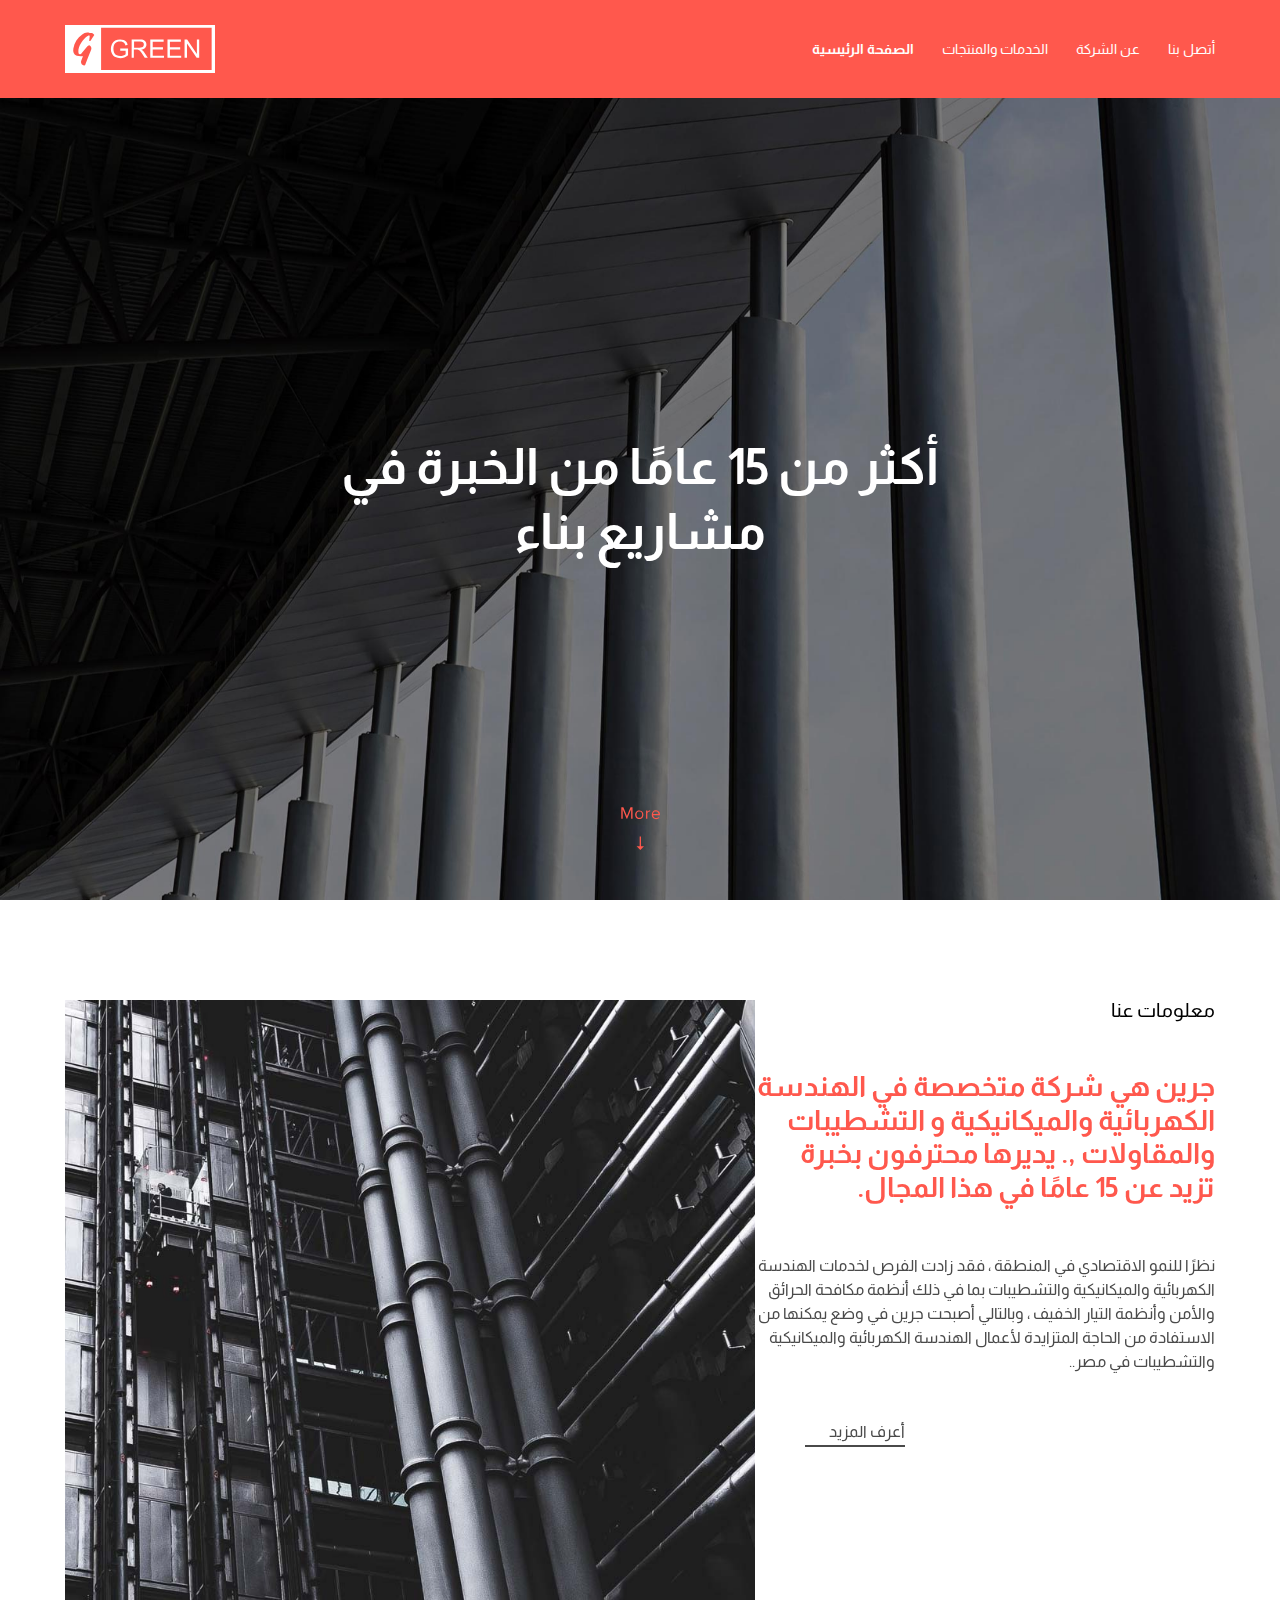
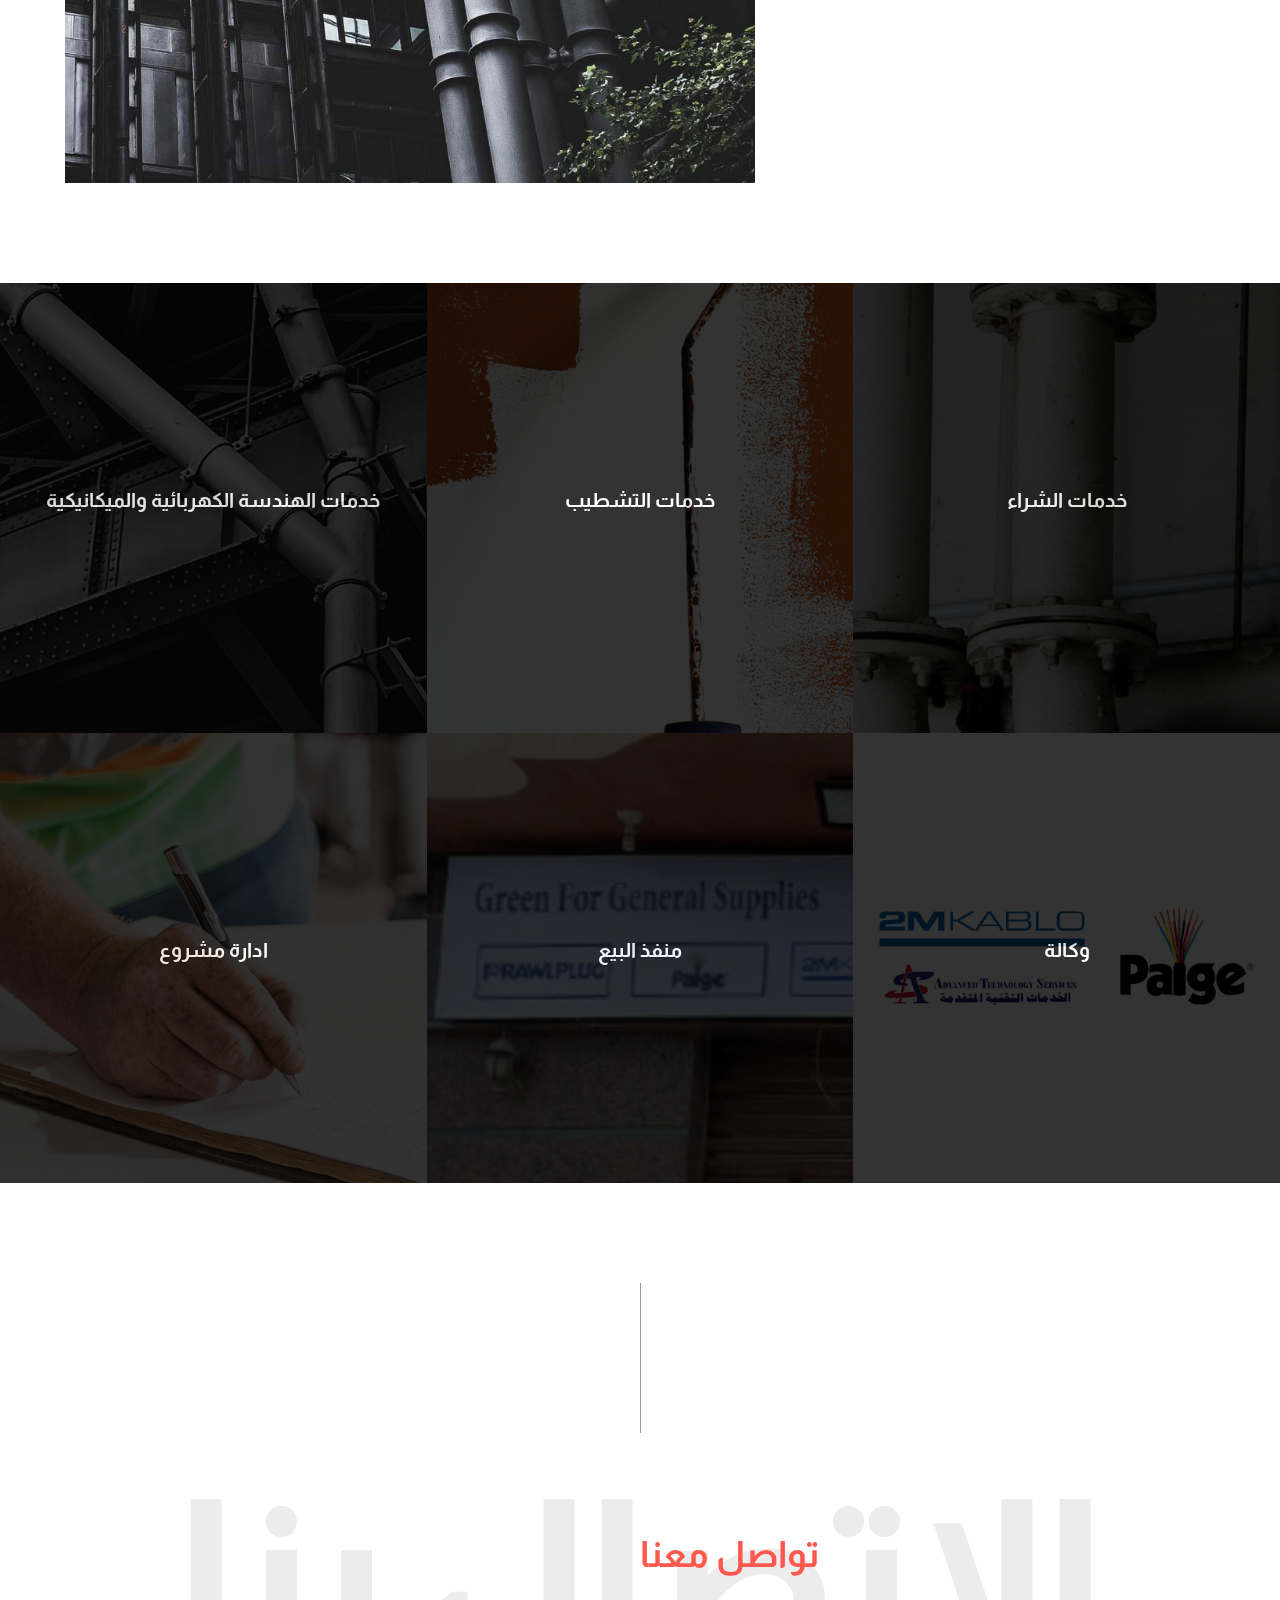
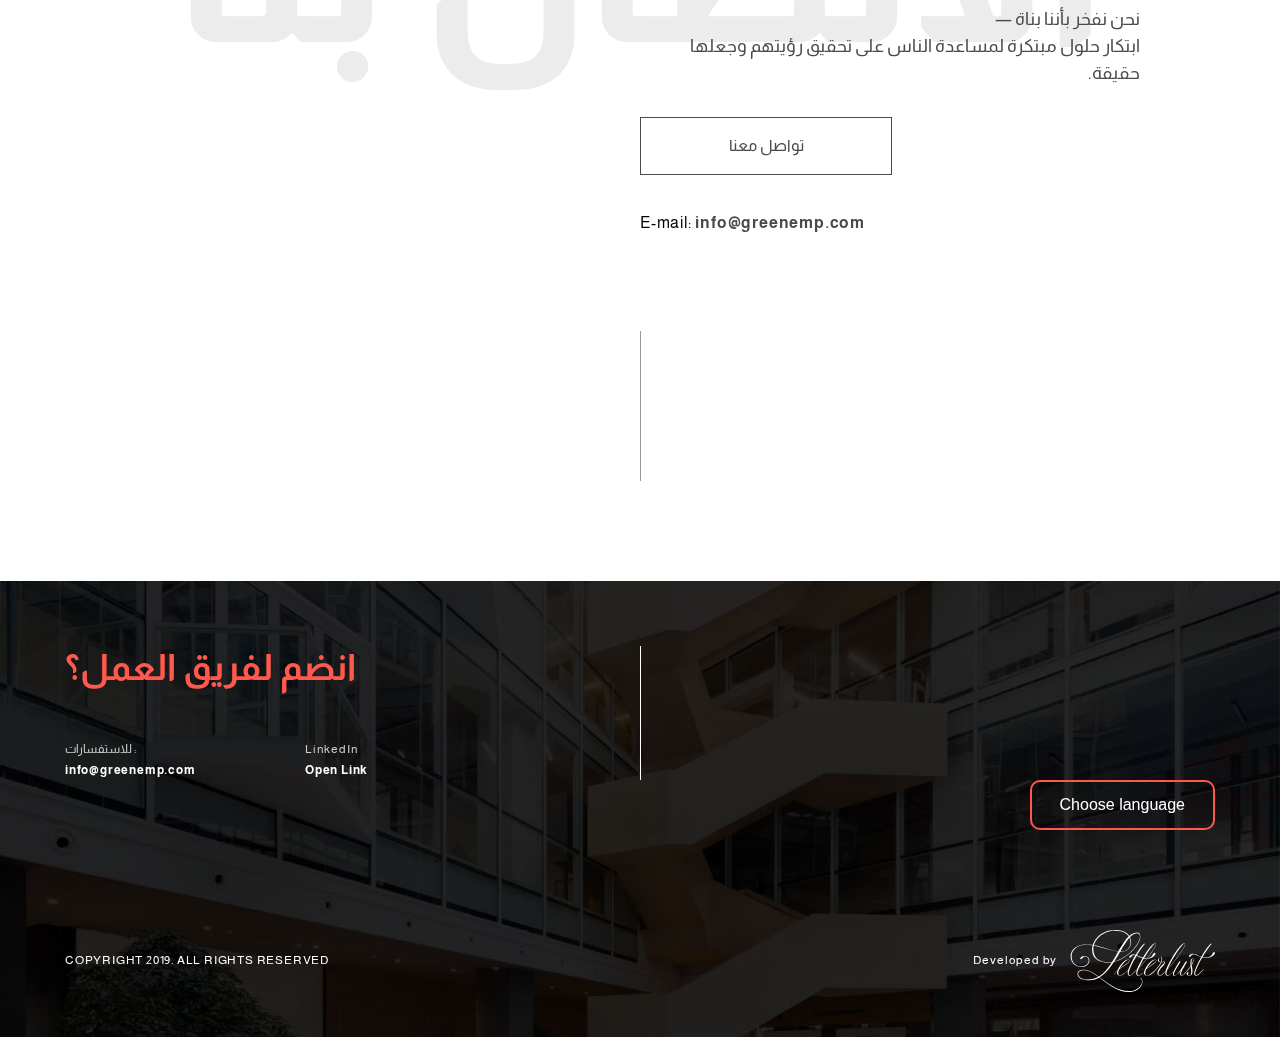
==== commit c094e791: "Add files via upload" ====
--- a/ar/index.html
+++ b/ar/index.html
@@ -168,10 +168,10 @@
 		
 		
 				  <div class="dropdown lang-img">
-		  <button onclick="myFunction()" class="dropbtn">أختار اللغة</button>
+		  <button onclick="myFunction()" class="dropbtn">Choose language</button>
 		  <div id="myDropdown" class="dropdown-content">
 			<a href="#">عربي</a>
-			<a href="index.html">ENGLISH</a>
+			<a href="../index.html">ENGLISH</a>
 		  </div>
 		</div>		
         
